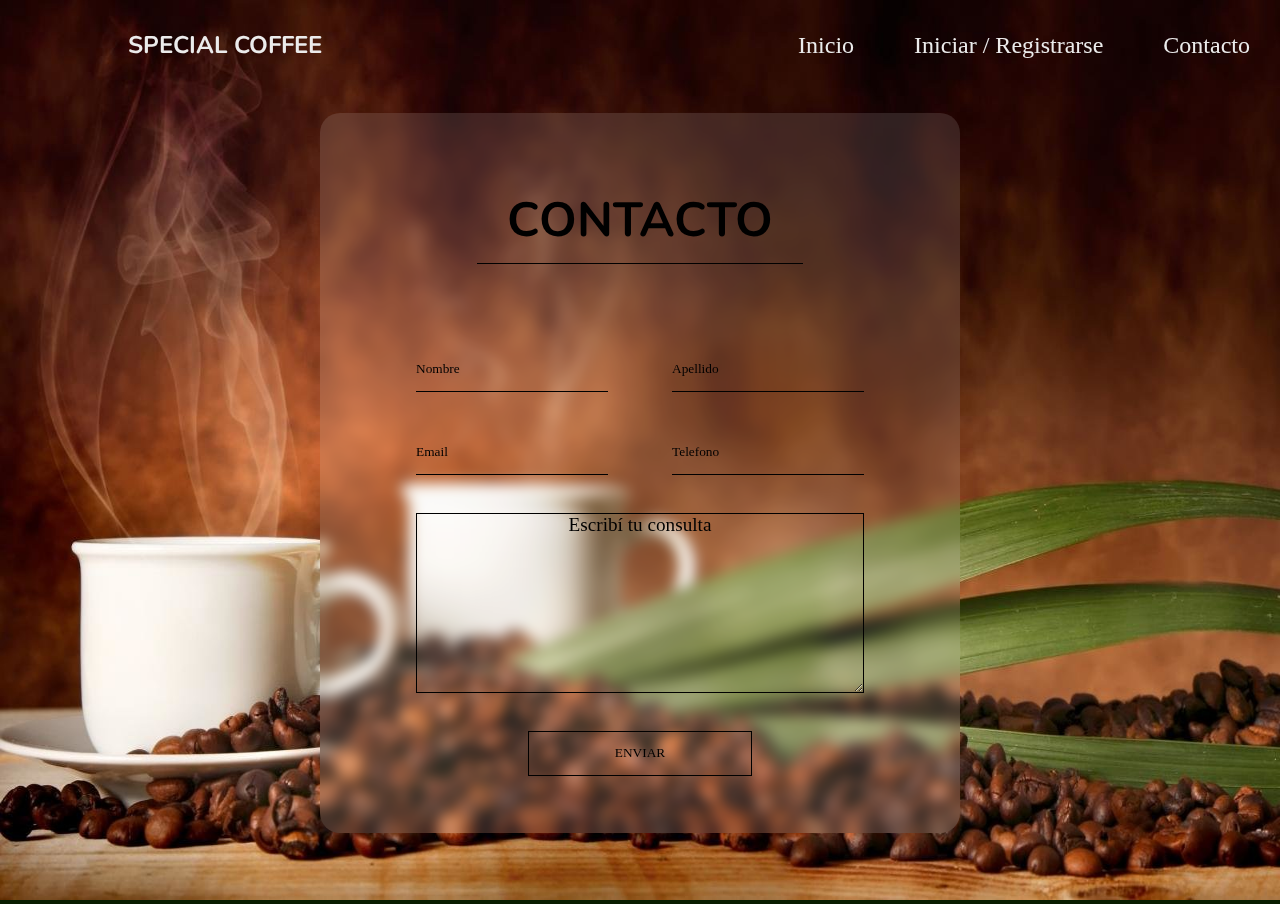
==== contact.html @ fcd1479d "main" ====
<!DOCTYPE html>
<html lang="es">
<head>
    <meta charset="UTF-8">
    <meta http-equiv="X-UA-Compatible" content="IE=edge">
    <meta name="viewport" content="width=device-width, initial-scale=1.0">
    <link rel="stylesheet" href="contact.css">
    <link href="https://fonts.googleapis.com/css2?family=Nunito:wght@200;400;700&display=swap" rel="stylesheet">
    <script src="https://ajax.googleapis.com/ajax/libs/jquery/2.1.1/jquery.min.js"></script>

    <title>Special Coffee</title>
</head>
<body>

    <header id="home">
        <nav class="nav-bar">
            
            <span class="logo">
                <h1>Special Coffee</h1>
            </span>
                <ul class="enlaces-menu">
                    <li>
                        <a href="index.html">Inicio</a>
                    </li>
                    <li>
                        <a href="login.html">Iniciar / Registrarse</a>
                    </li>
                    <li>
                        <a href="contact.html">Contacto</a>
                    </li>
                </ul>
                
                <button class="hamburger" type="button"> 
                    <span class="br-1"></span>
                    <span class="br-2"></span>
                    <span class="br-3"></span>
                </button>
            </nav>            
        </header>
        <img class="back-img" src="img/coffee-background-hd-1600x900-33928.jpg" alt="img-cafe">


    <div class="container-header">
        <div class="contact">
            <div class="contact-title">
                <h2>Contacto</h2>
            </div>
            <form class="container-contact">
                <input type="text" name="name" id="name" placeholder="Nombre" required></input>
                <input type="text" name="last-name" id="last-name" placeholder="Apellido" required></input>
                <input type="email" name="email" id="email" placeholder="Email" required>
                <input type="number" name="phone" id="phone" placeholder="Telefono" r
                >
                <textarea name="textarea" placeholder="Escribí tu consulta"></textarea>
                <button class="btn-contact" onclick="return enviarFormulario();">ENVIAR</button>
                <div id="error">
                </div>
            </form>
        </div>
    </div>


<script src="contact.js"></script>
</body>
</html>
---- contact.css ----
@font-face {
    font-family: Nunito;
    src: url('https://fonts.googleapis.com/css2?family=Nunito:wght@200;400;700&display=swap');
}

*{
    
    color: rgb(235, 235, 235);
    box-sizing: border-box;
    margin: 0;
    padding: 0;
    list-style: none;
    text-decoration: none;
    font-family: Nunito;
}
body{
    background-color: rgb(9, 29, 0);
}

header{
    width: 100%;
    z-index: 2;
    
}

.back-img{
    width: 100%;
    height: 100vh;
} 


.nav-bar{
    width: 100%;
    min-height: 10vh;
    display: flex;
    justify-content: space-between;
    align-items: center;
    top: 0;
    margin: auto;
    position: fixed;
    z-index: 1;
}




.logo
{
    display: flex;
    margin-left: 10%;
    width: 50%;
    top: 0;
}

.logo h1{
    font-size: 1.5rem;
    text-transform: uppercase;
}

.site-nav{
    margin: auto 10px;
    width: 40%;
    display: flex;
    align-items: center;
    justify-content: center;
}

.enlaces-menu{
    display: flex;
}

.enlaces-menu li{
    margin:auto 30px;
    text-decoration: none;
    font-size: 1.5rem;
}



.enlaces-menu li:hover{
    border-bottom: 3px solid chocolate;
    padding-bottom: 10px;
    transition: 0.3s;
}




.hamburger{
    display: none;
    cursor: pointer;
    margin: 0;
    padding: 0;
    background-color: transparent;
    border: none;
}

.hamburger span{
    display: block;
    background-color: white;
    height: 3px;
    width: 35px;
    margin: 10px auto;
    border-radius: 2px;

}


.container-header
{
    margin:auto;
    width: 100%;
    height: 15vh;
    display: flex;
    justify-content: center;
    align-items: center;
    position: absolute;
    top: 45vh;
    
}


.container-header div
{
    /* border: 1px solid; */
    width: 50%;
    height: 100;
}

.contact
{
    /* border: 1px solid; */
    width: 50%;
    height: 80vh;
    background-color: rgba(255, 255, 255, 0.123);
    backdrop-filter: blur(7px);
    border-radius: 20px;
    display: flex;
    justify-content: center;
    align-items: center;
    flex-wrap: wrap;
}

.contact-title{
    width: 100%;
    height: 30%;
    display: flex;
    justify-content: center;
    align-items: center;
}

.contact-title h2{
    text-transform: uppercase;
    font-size: 3rem;
    color: black;
    border-bottom: 1px solid black;
    padding: 10px 30px ;
} 

.container-contact{
    width: 100%;
    height: 70%;
    display: flex;
    justify-content: center;
    align-items: center;
    flex-wrap: wrap;
}

.container-contact input{
    width: 30%;
    height: 5vh;
    margin: 0 5%;
    border: none;
    border-bottom: 1px solid;
    background-color: transparent;
    color: black;
    outline: none;
}

.container-contact input::placeholder{
    color: black;
    
    
}

.container-contact textarea{
    width: 70%;
    height: 20vh;
    border: 1px solid black;
    background-color: transparent;
    outline: none;
    color: black;
    font-size: 1.2rem;
}

input[type=number]::-webkit-inner-spin-button, 
input[type=number]::-webkit-outer-spin-button { 
  -webkit-appearance: none; 
}



.container-contact textarea::placeholder{
    color: black;
    text-align: center;
}


.btn-contact{
    width: 35%;
    height: 5vh;
    color: black;
    border: 1px solid black;
    background-color: transparent;
    cursor: pointer;
}

.btn-contact:hover{
    background-color: chocolate;
    color: white;
}

#error{
    width: 70%;
}

/*   ===   MENU HAMBURGUESA   ===*/
@media (max-width: 450px ),
(max-width:768px){
     
    .hamburger{
        display: block;
        position: absolute;
        right: 25px;
        top: 5px;
        transition: 0.2s 0.1s;
    }

    .hamburger:hover{
        transform: rotate(360deg);
    }

    .hamburger:focus { outline: none; }

    #mynav{
        width: 100%;
    }
    .site-nav {
        flex-direction: column;
        align-items: flex-start;
        padding: 0;
        width: 100%;
    }
    
    .enlaces-menu{
        flex-direction: column;
        justify-content: space-around;
        align-items: center;
        height: 100vh;
        width: 100%;
        margin: 0;
        padding: 0;
        display: none;
        opacity:0;
        background-color: black;
    }

    .enlaces-menu li{
        width: 100%;
        text-align: center;
    }

    @keyframes muestaMenu{
        from{opacity:0;}
        to{opacity:1;}
    }

    .enlaces-menu.activado{
        display: flex;
        animation: muestaMenu 500ms ease-in-out both;
    }

    .br-1.animado{
        transform: rotate(-45deg) translate(-10px, 8px);
    }

    .br-2.animado{
        opacity: 0;
    }

    .br-3.animado{
        transform: rotate(45deg)  translate(-10px, -8px);
    }


    .logo{
        margin: 15px 30px;
        padding: auto;
        position: fixed;
        z-index: 1;
    }

  
}


@media (min-width: 451px) and (max-width: 769px){

    .container-header .contact{
        width: 90%;
    }

    input, textarea, button{
        font-size: 1.5rem;
    }

}

@media (max-width: 450px ){

    .container-header .contact{
        width: 90%;
        height: 90vh;
    }

    .contact-title h2{
        font-size: 2.2rem;
        margin-bottom: 0;
    }

    input, textarea, button{
        font-size: 1.2rem;
        font-weight: 600;
    }

    .container-contact input{
        width: 70%;
        margin: 1vh 0;
    }


}
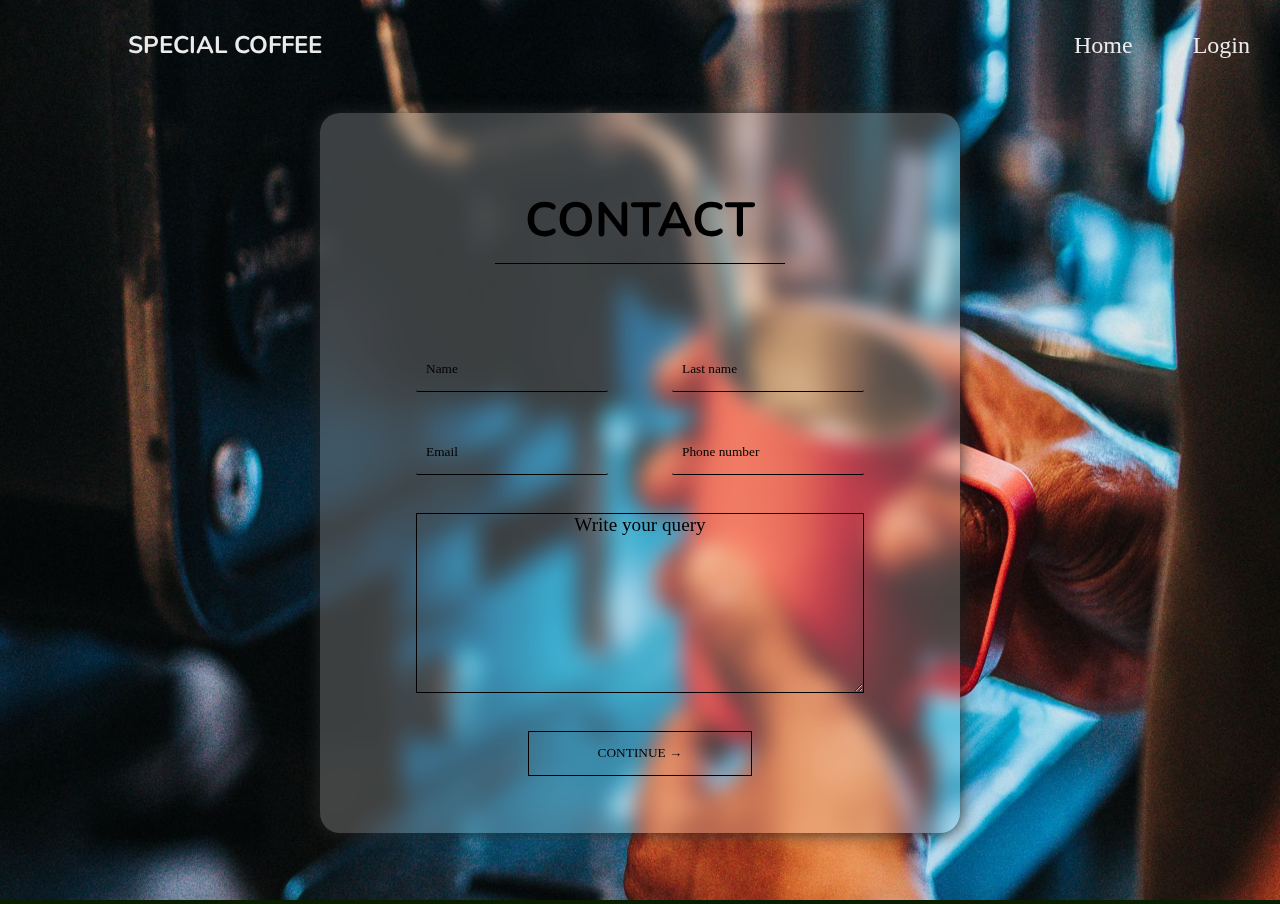
==== commit 8d114a10: "modifico toda la pag" ====
--- a/contact.html
+++ b/contact.html
@@ -20,13 +20,10 @@
             </span>
                 <ul class="enlaces-menu">
                     <li>
-                        <a href="index.html">Inicio</a>
+                        <a href="index.html">Home</a>
                     </li>
                     <li>
-                        <a href="login.html">Iniciar / Registrarse</a>
-                    </li>
-                    <li>
-                        <a href="contact.html">Contacto</a>
+                        <a href="login.html">Login</a>
                     </li>
                 </ul>
                 
@@ -37,22 +34,22 @@
                 </button>
             </nav>            
         </header>
-        <img class="back-img" src="img/coffee-background-hd-1600x900-33928.jpg" alt="img-cafe">
+        <img class="back-img" src="img/cafe3.jpg" alt="img-cafe">
 
 
     <div class="container-header">
         <div class="contact">
             <div class="contact-title">
-                <h2>Contacto</h2>
+                <h2>Contact</h2>
             </div>
             <form class="container-contact">
-                <input type="text" name="name" id="name" placeholder="Nombre" required></input>
-                <input type="text" name="last-name" id="last-name" placeholder="Apellido" required></input>
+                <input type="text" name="name" id="name" placeholder="Name" required></input>
+                <input type="text" name="last-name" id="last-name" placeholder="Last name" required></input>
                 <input type="email" name="email" id="email" placeholder="Email" required>
-                <input type="number" name="phone" id="phone" placeholder="Telefono" r
+                <input type="number" name="phone" id="phone" placeholder="Phone number" r
                 >
-                <textarea name="textarea" placeholder="Escribí tu consulta"></textarea>
-                <button class="btn-contact" onclick="return enviarFormulario();">ENVIAR</button>
+                <textarea name="textarea" placeholder="Write your query"></textarea>
+                <button class="btn-contact" onclick="return enviarFormulario();">CONTINUE →</button>
                 <div id="error">
                 </div>
             </form>
--- a/contact.css
+++ b/contact.css
@@ -132,13 +132,14 @@
     /* border: 1px solid; */
     width: 50%;
     height: 80vh;
-    background-color: rgba(255, 255, 255, 0.123);
-    backdrop-filter: blur(7px);
+    background-color: rgba(255, 255, 255, 0.219);
+    backdrop-filter: blur(10px);
     border-radius: 20px;
     display: flex;
     justify-content: center;
     align-items: center;
     flex-wrap: wrap;
+    box-shadow: 0px 0px 15px 2px rgba(36, 36, 36, 0.795);
 }
 
 .contact-title{
@@ -171,7 +172,8 @@
     height: 5vh;
     margin: 0 5%;
     border: none;
-    border-bottom: 1px solid;
+    border-bottom: 1px solid black;
+    border-radius: 2px;
     background-color: transparent;
     color: black;
     outline: none;
@@ -179,8 +181,12 @@
 
 .container-contact input::placeholder{
     color: black;
-    
-    
+   padding-left: 10px;
+}
+
+
+.container-contact input:focus{
+    border: 1px solid
 }
 
 .container-contact textarea{
@@ -328,9 +334,10 @@
         margin-bottom: 0;
     }
 
-    input, textarea, button{
+    .container-contact input, .container-contact textarea, .container-contact button{
         font-size: 1.2rem;
         font-weight: 600;
+        width: 80%;
     }
 
     .container-contact input{
